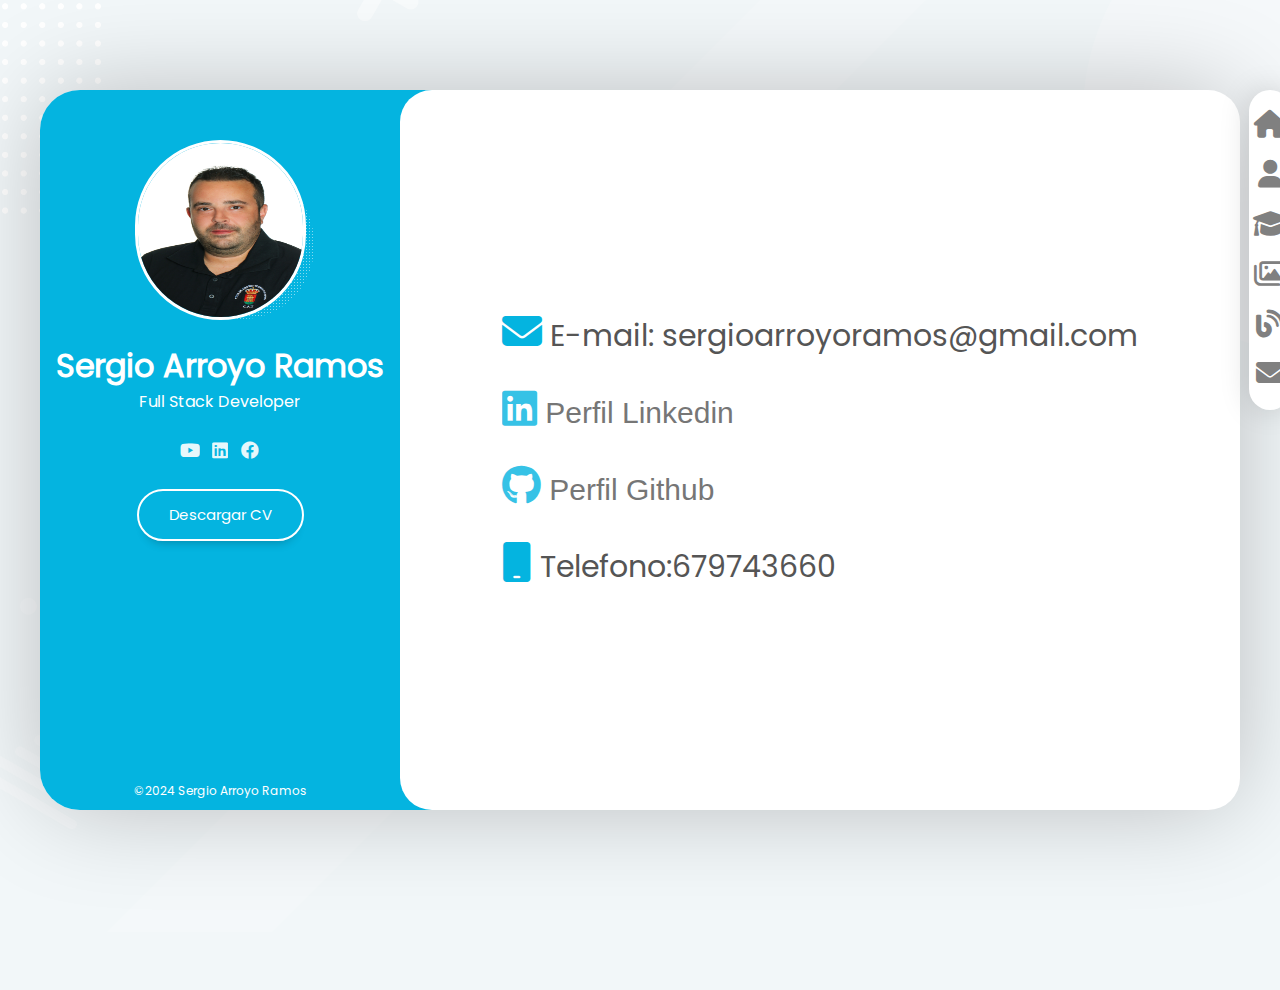
==== contacto.html @ 7fa1c341 "primera subida" ====
<!DOCTYPE html>
<html lang="es">

<head>
    <meta charset="UTF-8">
    <meta name="viewport" content="width=device-width, initial-scale=1.0">

    <!--Fuentes de iconos-->
    <link rel="stylesheet" href="/assets/fonts/fontawesome-free-6.1.2-web/css/all.min.css" />
    <link rel="stylesheet" href="/assets/fonts/poppins/poppins.css" />
    <link rel="stylesheet" type="text/css" href="/assets/css/style.css" />
    <title>Portafolio Sergio Arrroyo Ramos</title>
    <link rel="icon" type="image/x-icon" href="/assets/img/sergio.jpg" />
</head>

<body>
    <!--Caja principal-->
    <div class="layout">
        <!--barra lateral-->
        <aside class="layout__aside">
            <section class="aside__usuario">
                <div class="usuario__datos">
                    <div class="usuario__divimagen">
                        <img src="/assets/img/sergio.jpg" alt="sergio arroyo ramos" class="usuario__imagen" />
                    </div>
                    <h2 class="usuario__name">Sergio Arroyo Ramos</h2>
                    <h4 class="usuario__jobs">Full Stack Developer</h4>
                </div>
                <nav class="layout__menu">
                    <ul class="menu__lista">
                        <li class="menu__opcion">
                            <a href="index.html" class="menu_link">
                                <i class="menu__icon fa-solid fa-house"></i>
                                <span class="menu__overlay">Home</span>
                            </a>
                        </li>
                        <li class="menu__opcion">
                            <a href="sobremi.html" class="menu_link">
                                <i class="menu__icon fa-solid fa-user"></i>
                                <span class="menu__overlay">Sobre mi</span>
                            </a>
                        </li>
                        <li class="menu__opcion">
                            <a href="estudios.html" class="menu_link">
                                <i class="menu__icon fa-solid fa-graduation-cap"></i>
                                <span class="menu__overlay">Estudios</span>
                            </a>
                        </li>
                        <li class="menu__opcion">
                            <a href="titulos.html" class="menu_link">
                                <i class="menu__icon fa-regular fa-images"></i>
                                <span class="menu__overlay">Titulos</span>
                            </a>
                        </li>
                        <li class="menu__opcion">
                            <a href="blog.html" class="menu_link">
                                <i class="menu__icon fa-solid fa-blog"></i>
                                <span class="menu__overlay">Blog</span>
                            </a>
                        </li>
                        <li class="menu__opcion">
                            <a href="contacto.html" class="menu_link">
                                <i class="menu__icon fa-solid fa-envelope"></i>
                                <span class="menu__overlay">Contacto</span>
                            </a>
                        </li>
                    </ul>

                </nav>
                <div class="usuario__redes">
                    <ul class="redes__sociales">
                        <li class="sociales_option">
                            <a href="#" class="sociales__link">
                                <i class="sociales__icon fa-brands fa-youtube"></i>
                            </a>
                        </li>
                        <li class="sociales_option">

                            <a href="#">
                                <i class="sociales__icon fa-brands fa-linkedin"></i>
                            </a>
                        </li>
                        <li class="sociales_option">

                            <a href="#">
                                <i class="sociales__icon fa-brands fa-facebook"></i>
                            </a>
                        </li>


                    </ul>
                </div>
                <div class="usuario__boton">
                    <a href="#" class="boton__btn">Descargar CV</a>
                </div>
                <footer class="usuario__footer">
                    &copy;2024 Sergio Arroyo Ramos
                </footer>


            </section>
        </aside>
        <main class="layout__container">
            <section class="container__pagina">
                <div class="pagina__contacto">
                    <section class="contacto__contacta">
                        <ol class="contacta__lista">
                            <li class="lista__opcion"><i class="iconos fa fa-envelope" aria-hidden="true"></i> E-mail:
                                sergioarroyoramos@gmail.com</li>
                            <li class="lista__opcion"> <a class="link"
                                    href="https://www.linkedin.com/in/sergioarroyoramos"><i class="iconos fa-brands fa-linkedin"></i> Perfil Linkedin
                                </a>

                            </li>
                            <li class="lista__opcion"><a class="link"
                                href="https://github.com/SergioArroyo1987"><i class="iconos fa-brands fa-github"></i> Perfil Github
                            </a> </li>
                            <li class="lista__opcion"> <i class="iconos fa fa-mobile" aria-hidden="true"></i> Telefono:679743660
                            </li>
                        </ol>
                    </section>
                </div>
            </section>
        </main>
    </div>

</body>

</html>
---- assets/fonts/poppins/poppins.css ----
@font-face {
    font-family: "poppins";
    src: url("./Poppins-Regular.ttf") format("truetype");
    font-weight: 400;
    font-style: normal;
}
---- assets/css/style.css ----
/*Limpiado*/
*{
    padding: 0px;
    margin:0px;
    vertical-align: baseline;
    
}
*,
*::before,
*::after{
    box-sizing: border-box;
}

:root{
    --color-principal:#ffffff;
    --color-secundario:#04b4e0;
    --color-fondo:#f2f7f9;
    --color-transparente:transparent;
    --color-iconos:#b5b6b7;
    --color-texto:#555;



}
html{
    font-size: 10px;
}
body{
    
    width: 100%;
    min-height: 100vh;
    scroll-behavior: smooth;
    text-rendering: optimizeSpeed;
    line-height: 1.5;
    font-size: 1.5rem;
    font-family: "poppins",Arial, Helvetica, sans-serif;
    background-color: var(--color-fondo);
    color:var(--color-texto);
    background-image: url(/assets/img/fondo.png);
    background-size: cover;
    background-repeat: no-repeat;
    background-position: -58px -58px;
    overflow: hidden;
}

ul,ol{
    list-style: none;
}
a{
    display: block;
    text-decoration: none;
    color:var(--color-principal);
}
h1,h2,h3,h4,h5{
    color: #222;
}
.layout{
    position: relative;
    min-width: 1200px;
    width: 70%;
    height: 80vh;
    min-height: 80vh;
    margin:10vh auto;
    display: grid;
    grid-template-areas: 
    "aside conter";
    grid-template-columns: 30% 70%;
    border-radius: 4rem;
    box-shadow: 0 0 100px -5px rgba(0,0,0,0.25);

}
.layout__aside{
    grid-area: "aside";
    border-radius: 4rem 0 0 4rem;
    overflow: auto;
    overflow-y: hidden;
}
.aside__usuario{
    display: flex;
    flex-direction: column;
    align-items: center;
    text-align: center;
    min-height: 100%;
    min-width: 30rem;
    background-color: var(--color-secundario);
    color: var(--color-principal);
}
.usuario__divimagen{
    position: relative;
    display: inline-block;
    width: 18rem;
    margin-top: 5rem;
    z-index: 1;
   
    

}

.usuario__divimagen img{
    background-color: var(--color-principal);
    border:3px solid var(--color-principal);
    border-radius: 20rem;
    width: 95%;
    height: 18rem;
}
.usuario__divimagen::after{
    content: "";
    position: absolute;
    z-index: -1;
    top:30px;
    left: 40px;
    width: 80%;
    height: 80%;
    background-image: -webkit-repeating-radial-gradient(center center ,#fff,#fff 1px,transparent 0px,transparent 100%);
    background-size: 0.3rem 0.3rem;
    border-radius: 10rem;
    opacity: 0.5;

}
.usuario__name{
    margin-top: 1.5rem;
    color:var(--color-principal);
    font-size: 3.2rem;
    font-weight: bold;
    text-align: center;
   

}
.usuario__jobs{
    font-size: 1.6rem;
    font-weight: 200;
    color: var(--color-principal);

}
.usuario__redes{
    margin-bottom: 3.6rem;
    text-align: center;
    margin: 2rem;
   
}
.redes__sociales{
    display: flex;
    flex-direction: row;
}
.sociales__icon{
    width: 3rem;
    height: 3rem;
    
    font-size: 1.8rem;
    line-height: 3.2rem;
    opacity: 0.9;
    border-radius: 3rem;
    transition: all 300ms linear;
}
.sociales__icon:hover{
    opacity: 1;
    background-color: rgba(243, 234, 234, 0.527);
}
.usuario__boton{
    margin-top: 0.5rem;
    margin-bottom: 1rem;
   
}
.boton__btn{
    border: 2px solid var(--color-principal);
    padding: 3rem;
    padding-top: 1.3rem;
    padding-bottom: 1.3rem;
    border-radius: 3.2rem;
    box-shadow: 0 10px 10px -8px rgba(0, 0,0, 0.22);
    transition: all 300ms ease-in-out;
}
.boton__btn:hover{
    background-color: var(--color-principal);
    color: var(--color-secundario);
    opacity: 0.7;
}
.usuario__footer{
    position: absolute;
    bottom: 1rem;
    font-size: 1.2rem;
}
.layout__menu{
   display: block;
   position: absolute;
   top: 0;
   right: -609px;
    min-width: 50%;
   background-color: var(--color-transparente);
   
}
.menu__lista{
    position: relative;
    display: flex;
    flex-direction: column;
    justify-content: space-between;
    align-items: center;
    background-color: var(--color-principal);
   padding: 2rem 0;
    min-height: 32rem;
    border-radius: 6rem;
    width: 7%;
    box-shadow: 0 0 3rem rgba(0, 0,0, 0.15);
}
.menu__icon{
    color: gray;
    font-size: 2.8rem;
    transition: all 500ms ease-in-out;
}
.menu__opcion{
    display: block;
    width: 100%;
    text-align: center;
}
.menu__opcion:hover .menu__icon{
    color: var(--color-secundario);
}
.layout__container{
    grid-area: "conter";
    height: 100%;
    min-height: 100%;
    background-color: var(--color-secundario);
    border-radius: 0 10rem 10rem 0;
}
.container__pagina{
    min-height: 100%;
    background-color: var(--color-principal);
    border-radius: 3.2rem;
    display: flex;
    flex-direction: column;
    align-items: center;
    justify-content: center;

}
.pagina__name{
    font-size: 6rem;
    margin-bottom: 1rem;
}
.pagina__jobs{
    font-size: 2.1rem;
    font-weight: lighter;
    color: var(--color-texto);
}
.menu__overlay{
    display: block;
    position: absolute;
    right: 0;
    opacity: 0;
    margin-top: -3rem;
    color:var(--color-principal);
    padding: 0.5rem 1rem;
    background-color: var(--color-secundario);
    white-space:nowrap;
    transition: all 500ms ease-in-out;

}
.menu__opcion:hover .menu__overlay{
    opacity: 1;
    right:100%;
}
.container__yo{
    height: 100%;
    min-height: 100%;
    padding: 6rem;
    overflow: auto;
    padding-right: 3rem;
    display: block;
}
.yo__informacion{
    display: flex;
    flex-direction: row;
    
}
.informacion__datos{
    margin-left: 1rem;
   
   
}
.titulo__color{
    color: var(--color-secundario);
    font-size: 3rem;
    font-weight: 600;
}
.info__title{
    font-style:italic;
    font-weight: bold;
    letter-spacing: 2px;
   
    
}
.informacion__bio p{
    text-align: justify;
}
.datos__info{
    margin: 1rem;
}
.servicios__contenido1{
    width: 100%;
    display: flex;
    
    margin: 0px auto;
    justify-content: space-around;
}
.icono{
   
    margin-top: 2rem;
    font-size: 6rem;
    margin: 2rem;
    color: var(--color-secundario);
    text-align: center;
    opacity: 0.5;
    transition: all 500ms all;
    text-shadow: 0px 2px 10px var(--color-iconos);
}
.icono:hover{
    opacity: 1;
    font-size: 7rem;
    
}
.contenido__descripcion{
    margin-top: 2rem;
}
.servicios__header{
    margin-top: 2rem;
}
.yo__titulo::after,.servicios__titulo::after{
    content: "";
    position: absolute;
    height: 2px;
    left: 0;
    background-color: rgb(0, 132, 255);
    right: 0;
    bottom: -0.1rem;
    width: 18%;
}
.yo__titulo,.servicios__titulo{
    position: relative;
}
.informacion__bio{
    margin-top: 10px;
}
.contenido__titulo{
    margin-top: 1rem;
}
.pagina__logos{
    font-size: 6rem;
    margin-top: -6rem;
}
.pagina__logos i{
    margin: 2rem;
}
.pagina__contenido{
    display: flex;
    flex-direction: row;
    width: 100%;
    
}
.pagina__cursos,.pagina__estudios{
    border: 2px solid rgb(73, 73, 73);
    box-shadow: 0 16px 16px 3px gray;
    border-radius: 1rem;
    flex-basis: 50%;
    height: 40rem;
    margin:10px;
    margin-top:20px;
    transition: all 300ms ease-in-out;
    padding: 1rem;
}
.pagina__cursos:hover,.pagina__estudios:hover{
    transform: translateY(-1rem);
    background-image: linear-gradient(to bottom,var(--color-iconos),var(--color-secundario));
    
}
.cursos__udemy{
    width: 60%;
    margin-left: 64px;
}
.pagina__imagenes{
    
    width: 100%;
    
    
  
    display: flex;
    flex-direction: row;
    flex-wrap: wrap;
    align-items: center;
    justify-content: space-around;
    overflow: hidden;
    transition: all 400ms ease-in-out;
    
   
}
.imagenes__img{
    display: block;
    margin: 1rem;
    
    width: 90%;
    height: 94%;
    animation-name: imagenes;
    animation-duration: 20s;
    animation-iteration-count: infinite;
    animation-timing-function: linear;
    transition: all 10s;
    border:10px solid black
   
}
.imagenes__titulo:hover .imagenes__img{
    transform: scale(2,2);
}
@keyframes imagenes {
0%{
    border-color: var(--color-fondo);
}
30%{
    border-color: var(--color-secundario);
}
60%{
    border-color: rgb(252, 249, 249);
}
90%{
    border-color: var(--color-secundario);
}

    
}
.udemy__linea{
    position: absolute;
    width: 31%;
    height: 2px;
    background-color:var(--color-secundario);
}
.imagenes__img--1{
    width: 89%;
    height: 93%;
}
.imagenes__figure{
    
    flex-basis: 50%;
    height: 230px;
    overflow: hidden;
   
}
.imagenes__figure:hover .imagenes__img{
    transform: scale(1.5,1.5);
}
.lista__opcion{
    
    margin: 30px;
    font-size: 3rem;
}
.link{
    
    
    opacity:0.8;
    font-family: 'Gill Sans', 'Gill Sans MT', Calibri, 'Trebuchet MS', sans-serif;
    color:var(--color-texto);
}
.iconos{
    color: var(--color-secundario);
    font-size: 4rem;
}
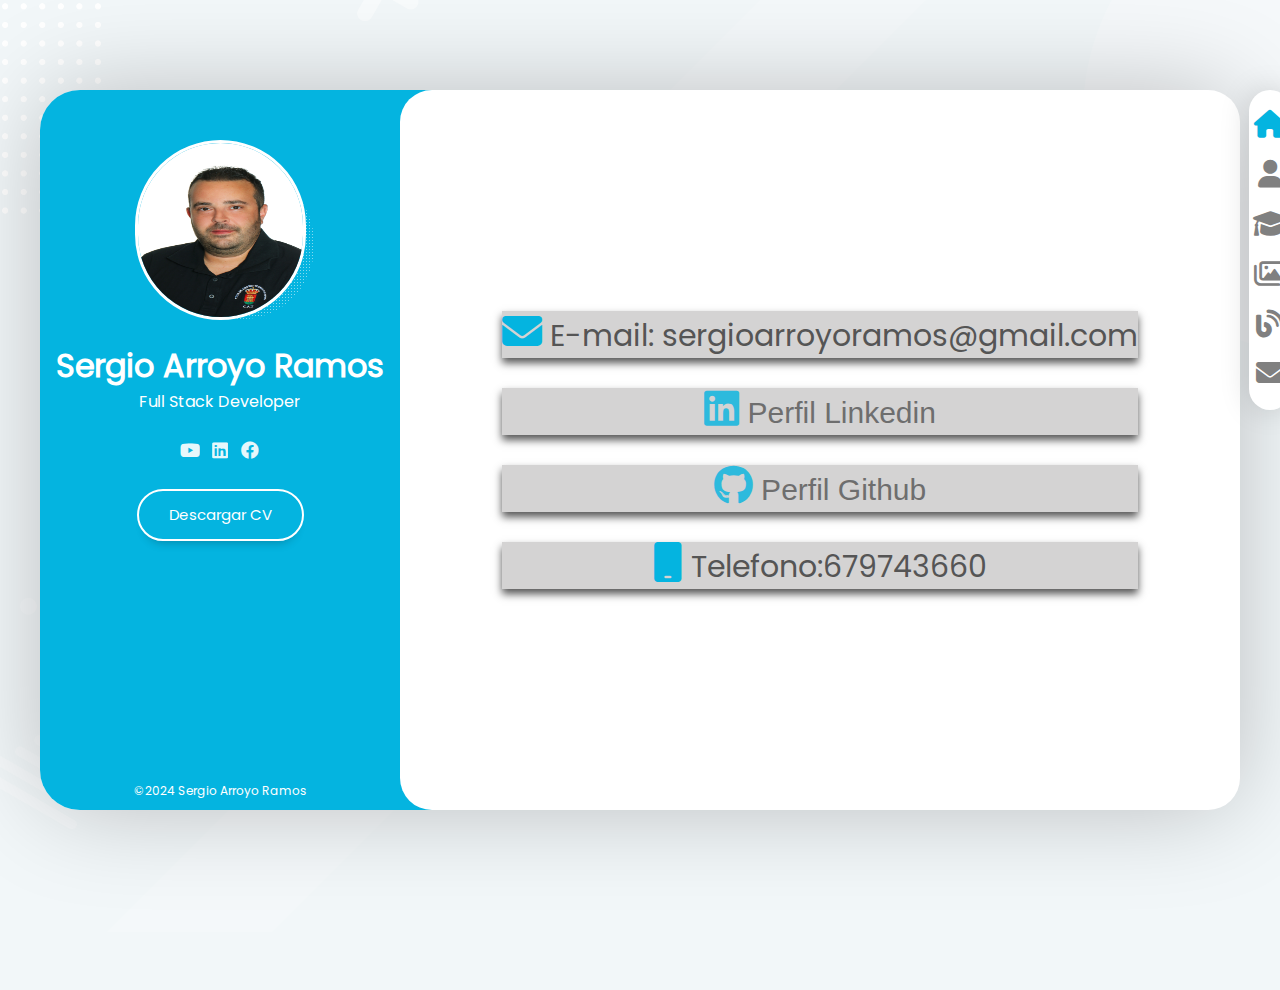
==== commit f07f712a: "Finalizado" ====
--- a/contacto.html
+++ b/contacto.html
@@ -9,15 +9,17 @@
     <link rel="stylesheet" href="/assets/fonts/fontawesome-free-6.1.2-web/css/all.min.css" />
     <link rel="stylesheet" href="/assets/fonts/poppins/poppins.css" />
     <link rel="stylesheet" type="text/css" href="/assets/css/style.css" />
+    <link rel="stylesheet" href="/assets/css/responsive.css" />
     <title>Portafolio Sergio Arrroyo Ramos</title>
     <link rel="icon" type="image/x-icon" href="/assets/img/sergio.jpg" />
+    <script src="/assets/js/menu.js" defer></script>
 </head>
 
 <body>
     <!--Caja principal-->
     <div class="layout">
         <!--barra lateral-->
-        <aside class="layout__aside">
+        <aside class="layout__aside layout__hamburguesa--oculto">
             <section class="aside__usuario">
                 <div class="usuario__datos">
                     <div class="usuario__divimagen">
@@ -29,37 +31,37 @@
                 <nav class="layout__menu">
                     <ul class="menu__lista">
                         <li class="menu__opcion">
-                            <a href="index.html" class="menu_link">
-                                <i class="menu__icon fa-solid fa-house"></i>
+                            <a href="index.html" class="opcion__link ">
+                                <i class="menu__icon fa-solid fa-house menu__active"></i>
                                 <span class="menu__overlay">Home</span>
                             </a>
                         </li>
                         <li class="menu__opcion">
-                            <a href="sobremi.html" class="menu_link">
+                            <a href="sobremi.html" class="opcion__link ">
                                 <i class="menu__icon fa-solid fa-user"></i>
                                 <span class="menu__overlay">Sobre mi</span>
                             </a>
                         </li>
                         <li class="menu__opcion">
-                            <a href="estudios.html" class="menu_link">
+                            <a href="estudios.html" class="opcion__link ">
                                 <i class="menu__icon fa-solid fa-graduation-cap"></i>
                                 <span class="menu__overlay">Estudios</span>
                             </a>
                         </li>
                         <li class="menu__opcion">
-                            <a href="titulos.html" class="menu_link">
+                            <a href="titulos.html" class="opcion__link ">
                                 <i class="menu__icon fa-regular fa-images"></i>
                                 <span class="menu__overlay">Titulos</span>
                             </a>
                         </li>
                         <li class="menu__opcion">
-                            <a href="blog.html" class="menu_link">
+                            <a href="blog.html" class="opcion__link ">
                                 <i class="menu__icon fa-solid fa-blog"></i>
                                 <span class="menu__overlay">Blog</span>
                             </a>
                         </li>
                         <li class="menu__opcion">
-                            <a href="contacto.html" class="menu_link">
+                            <a href="contacto.html" class="opcion__link ">
                                 <i class="menu__icon fa-solid fa-envelope"></i>
                                 <span class="menu__overlay">Contacto</span>
                             </a>
@@ -97,16 +99,20 @@
                     &copy;2024 Sergio Arroyo Ramos
                 </footer>
 
-
-            </section>
-        </aside>
+    
+    </section>
+    </aside>
+        <div class="layout__hamburguesa">
+            <i class="fa-solid fa-bars"></i>
+            <i class="fa-solid fa-x"></i>
+        </div>
         <main class="layout__container">
             <section class="container__pagina">
                 <div class="pagina__contacto">
                     <section class="contacto__contacta">
                         <ol class="contacta__lista">
                             <li class="lista__opcion"><i class="iconos fa fa-envelope" aria-hidden="true"></i> E-mail:
-                                sergioarroyoramos@gmail.com</li>
+                               <span class="email"> sergioarroyoramos@gmail.com</span></li>
                             <li class="lista__opcion"> <a class="link"
                                     href="https://www.linkedin.com/in/sergioarroyoramos"><i class="iconos fa-brands fa-linkedin"></i> Perfil Linkedin
                                 </a>
--- a/assets/css/style.css
+++ b/assets/css/style.css
@@ -51,6 +51,7 @@
     text-decoration: none;
     color:var(--color-principal);
 }
+
 h1,h2,h3,h4,h5{
     color: #222;
 }
@@ -297,6 +298,7 @@
 .servicios__contenido1{
     width: 100%;
     display: flex;
+    flex-wrap: wrap;
     
     margin: 0px auto;
     justify-content: space-around;
@@ -448,6 +450,9 @@
     
     margin: 30px;
     font-size: 3rem;
+    background-color: rgb(212, 211, 211);
+    text-align: center;
+    box-shadow: 0px 5px 8px;
 }
 .link{
     
@@ -456,9 +461,21 @@
     font-family: 'Gill Sans', 'Gill Sans MT', Calibri, 'Trebuchet MS', sans-serif;
     color:var(--color-texto);
 }
+.link:hover{
+    color:var(--color-secundario);
+    opacity: 1;
+}
+
+
+
 .iconos{
     color: var(--color-secundario);
     font-size: 4rem;
 }
-
-
+.menu__active{
+    color:var(--color-secundario);
+}
+.layout__hamburguesa{
+    display: none;
+}
+
--- a/assets/css/responsive.css
+++ b/assets/css/responsive.css
@@ -0,0 +1,189 @@
+
+html{
+    font-size: 10px;
+}
+@media(max-width: 800px){
+    .layout{
+      
+        min-width: 100%;
+        min-height:100%;
+        grid-template-columns: 100%;
+        margin: 0;
+        border-radius: 0;
+        overflow: hidden;
+    }
+    .layout__container{
+        width: 100%;
+        height: 100%;
+        border-radius: 0;
+        grid-template-areas: "conter";
+        
+    }
+   
+    .container__pagina{
+        min-width: 100%;
+        height: 100vh;
+       
+        border-radius: 0;
+       
+        margin: 0;
+    }
+    .layout__aside{
+        position: absolute;
+        height: auto;
+        width: 30rem;
+        right: 0;
+        border-radius: 0;
+        z-index: 99;
+    }
+    .layout__menu{
+        position:static;
+        background-color:transparent;
+        margin-top: -2rem;
+        margin-bottom: -2rem;
+    }
+    .usuario__datos{
+        display: flex;
+        width: 100%;
+        flex-direction: column;
+        align-items: center;
+        justify-content: center;
+    }
+    .menu__icon{
+        display: none;
+    }
+    .menu__lista{
+        background-color: transparent;
+        box-shadow: none;
+        
+        padding: 4rem;
+        
+    }
+    .usuario__name{
+        font-size: 2rem;
+    }
+    .usuario__divimagen img{
+        width: 12rem;
+        height: 11rem;
+    }
+    .usuario__divimagen{
+        margin-top: 2rem;
+    }
+    .menu__overlay{
+        position: static;
+        opacity: 1;
+        padding: 0;
+        margin: 0;
+    }
+    
+    .aside__usuario{
+        height: 100vh;
+        min-width: 20rem;
+    }
+    body{
+        background-image: none;
+        
+        height: 100vh;
+        
+    }
+    .layout__hamburguesa{
+        display: block;
+        z-index: 999;
+        position: absolute;
+        
+        width: 4.8rem;
+        height: 4.8rem;
+        background-color: var(--color-secundario);
+        border-radius: 3rem;
+        text-align: center;
+        line-height: 4rem;
+        color: var(--color-principal);
+        font-size: 2rem;
+        right:1rem;
+        top:1rem;
+        cursor: pointer;
+        transition: all 300ms ease-in-out;
+        
+    }
+    .pagina__contenido{
+        flex-wrap: wrap;
+    }
+    .pagina__estudios{
+        flex-basis: 100%;
+        height: auto;
+    }
+    .pagina__cursos{
+        flex-basis: 100%;
+        height:auto;
+    }
+    .cursos__udemy{
+        width: 40%;
+        margin-left: 25%;
+    }
+    .udemy__linea{
+        width:60%;
+    }
+    .usuario__footer{
+        position: static;
+        bottom: 5rem;
+    }
+    .boton__btn{
+        padding: 1rem;
+    }
+    .fa-bars,.fa-x{
+        display: block;
+        position: absolute;
+        top: 25%;
+        left: 27%;
+        transition: all 300ms ease-in-out;
+    }
+    .fa-bars{
+        opacity: 1;
+    }
+    .fa-x{
+        opacity: 0;
+    }
+    .layout__hamburguesa--visible{
+        opacity: 1;
+        right: 0;
+    }
+    .layout__hamburguesa--oculto{
+        opacity: 0;
+        right: -100%;
+    }
+    .imagenes__figure{
+        flex-basis: 100%;
+        flex-flow: ;
+    }
+    .yo__informacion{
+        flex-wrap: wrap;
+    }
+    .informacion__bio{
+        flex-basis: 100%;
+    }
+    .datos__info{
+        margin-left:-1rem;
+    }
+    .servicios__servicio{
+        width: 100%;
+    }
+    .contacta__lista{
+        width: 100%;
+    }
+    .lista__opcion{
+        margin: 10%;
+        font-size: 2rem;
+    }
+    .pagina__name {
+        
+        margin-bottom: 1rem;
+        display: block;
+        text-align: center;
+       
+      }
+}
+@media(max-width:400px){
+    .email{
+        font-size: 1.7rem;
+    }
+}